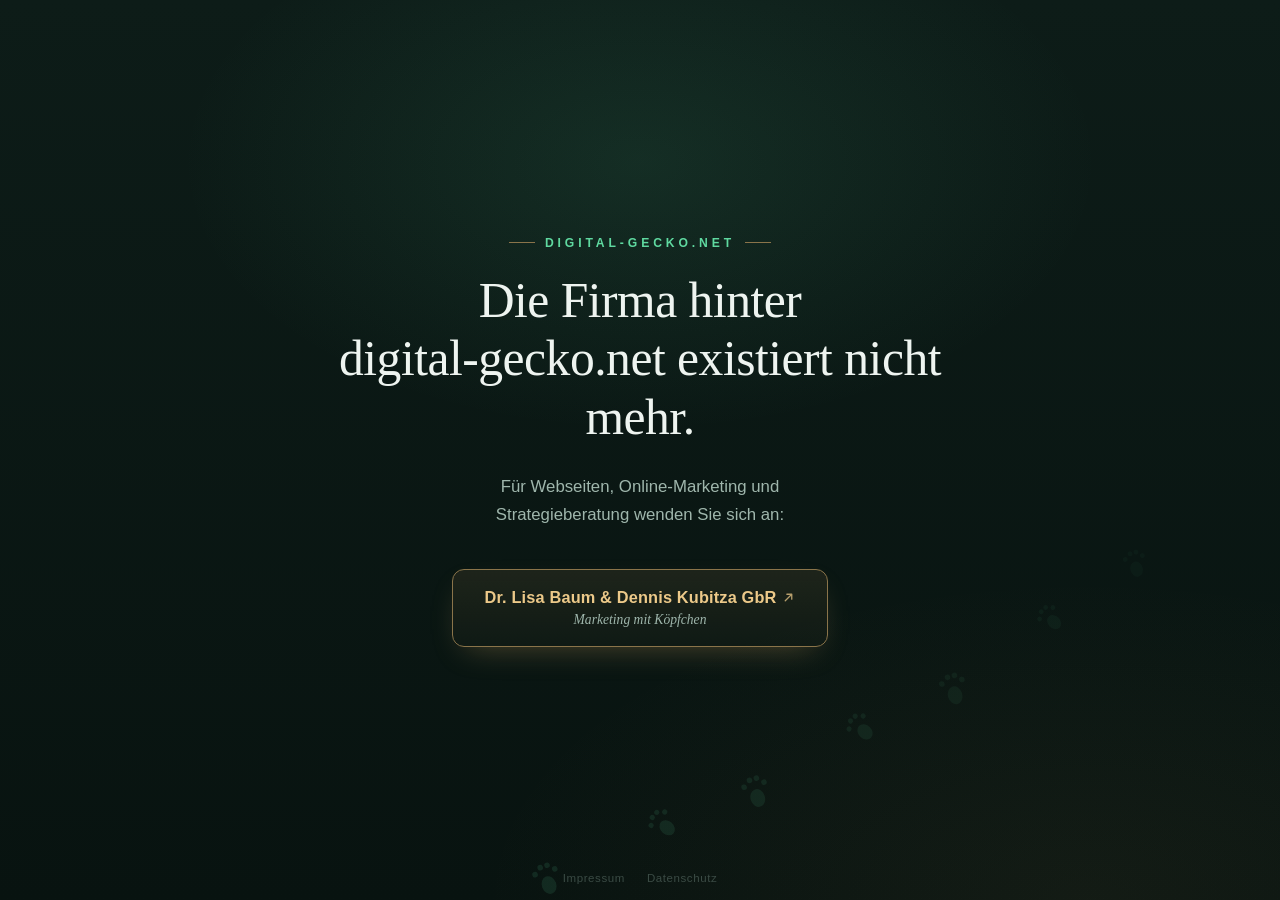
==== index.html @ 513d80bc "Add files via upload" ====
<!DOCTYPE html>
<html lang="de">
<head>
<meta charset="UTF-8">
<meta name="viewport" content="width=device-width, initial-scale=1">
<title>digital-gecko.net</title>
<meta name="description" content="digital-gecko.net existiert nicht mehr. Für Webseiten, Online-Marketing und Strategieberatung wenden Sie sich an Dr. Lisa Baum & Dennis Kubitza GbR.">
<link rel="icon" type="image/svg+xml" href="favicon.svg">
<link rel="stylesheet" href="css/style.css">
</head>
<body>

<main class="stage">
  <svg class="prints" viewBox="0 0 1200 800" preserveAspectRatio="xMidYMax slice" aria-hidden="true">
    <symbol id="print" viewBox="0 0 24 28">
      <ellipse cx="12" cy="19" rx="6" ry="7.5"/>
      <circle cx="4" cy="7" r="2.3"/>
      <circle cx="10" cy="3" r="2.3"/>
      <circle cx="16" cy="3" r="2.3"/>
      <circle cx="21" cy="8" r="2.3"/>
    </symbol>
    <use href="#print" width="26" height="30" fill="currentColor" opacity=".11" transform="translate(500,772) rotate(-20)"/>
    <use href="#print" width="24" height="28" fill="currentColor" opacity=".10" transform="translate(602,732) rotate(-48)"/>
    <use href="#print" width="26" height="30" fill="currentColor" opacity=".09" transform="translate(686,694) rotate(-18)"/>
    <use href="#print" width="24" height="28" fill="currentColor" opacity=".075" transform="translate(778,646) rotate(-46)"/>
    <use href="#print" width="26" height="30" fill="currentColor" opacity=".06" transform="translate(862,602) rotate(-16)"/>
    <use href="#print" width="22" height="26" fill="currentColor" opacity=".045" transform="translate(948,548) rotate(-44)"/>
    <use href="#print" width="22" height="26" fill="currentColor" opacity=".03" transform="translate(1026,492) rotate(-16)"/>
  </svg>

  <div class="card">
    <p class="kicker reveal reveal-1">digital&#8209;gecko.net</p>
    <h1 class="reveal reveal-2">Die Firma hinter digital&#8209;gecko.net existiert nicht mehr.</h1>
    <p class="lede reveal reveal-3">Für Webseiten, Online&#8209;Marketing und Strategieberatung wenden Sie sich an:</p>
    <a class="agency-link pop-in" href="https://baum-kubi.com" target="_blank" rel="noopener">
      <span class="agency-name">Dr. Lisa Baum &amp; Dennis Kubitza GbR
        <svg viewBox="0 0 16 16" width="13" height="13" aria-hidden="true"><path d="M4 12 L12 4 M6 4 H12 V10" fill="none" stroke="currentColor" stroke-width="1.6" stroke-linecap="round" stroke-linejoin="round"/></svg>
      </span>
      <span class="agency-tagline">Marketing mit Köpfchen</span>
    </a>
  </div>
</main>

<footer class="legal">
  <a href="impressum.html">Impressum</a>
  <a href="datenschutz.html">Datenschutz</a>
</footer>

</body>
</html>
---- css/style.css ----
/* digital-gecko.net — a quiet notice, dressed up a little.
   System fonts only: no external requests, no Google Fonts. */

:root{
  --bg-0:#081310;
  --bg-1:#0d1c18;
  --ink:#eef4f0;
  --muted:#9fb6ac;
  --muted-2:#6a8078;
  --line: rgba(178,214,198,.14);
  --accent:#5fd9a0;
  --accent-bright:#8ff0c2;
  --gold:#cda15e;
  --gold-bright:#ecc989;
  --gold-dim:#8a744a;

  --serif: Georgia, 'Iowan Old Style', 'Palatino Linotype', 'Times New Roman', serif;
  --sans: -apple-system, BlinkMacSystemFont, 'Segoe UI', Roboto, Helvetica, Arial, sans-serif;
}

*{ box-sizing:border-box; }

html{ color-scheme:dark; }

body{
  margin:0;
  min-height:100vh;
  font-family:var(--sans);
  color:var(--ink);
  background:
    radial-gradient(60% 50% at 50% 18%, rgba(95,217,160,.10), transparent 60%),
    radial-gradient(80% 60% at 85% 100%, rgba(205,161,94,.06), transparent 60%),
    linear-gradient(180deg, var(--bg-1), var(--bg-0));
  -webkit-font-smoothing:antialiased;
}

a{ color:inherit; }

/* ---------- Home / notice page ---------- */

.stage{
  position:relative;
  min-height:100vh;
  display:flex;
  align-items:center;
  justify-content:center;
  padding:96px 24px 120px;
  overflow:hidden;
  text-align:center;
}

.prints{
  position:absolute;
  inset:0;
  width:100%;
  height:100%;
  color:var(--accent);
  pointer-events:none;
}

.card{ position:relative; z-index:1; max-width:640px; }

.kicker{
  display:inline-flex;
  align-items:center;
  gap:10px;
  font-family:var(--sans);
  font-size:.76rem;
  font-weight:600;
  letter-spacing:.32em;
  text-transform:uppercase;
  color:var(--accent);
  margin:0 0 22px;
}
.kicker::before{ content:""; width:26px; height:1px; background:var(--gold-dim); display:inline-block; }
.kicker::after{ content:""; width:26px; height:1px; background:var(--gold-dim); display:inline-block; }

h1{
  font-family:var(--serif);
  font-weight:500;
  font-size:clamp(1.9rem, 5.4vw, 3.1rem);
  line-height:1.18;
  letter-spacing:-.01em;
  color:var(--ink);
  margin:0 0 26px;
}

.lede{
  font-size:1.05rem;
  line-height:1.65;
  color:var(--muted);
  max-width:38ch;
  margin:0 auto 40px;
}

.agency-link{
  display:inline-flex;
  flex-direction:column;
  align-items:center;
  gap:5px;
  padding:18px 32px;
  border:1px solid var(--gold-dim);
  border-radius:12px;
  background:linear-gradient(180deg, rgba(205,161,94,.10), rgba(205,161,94,.03));
  text-decoration:none;
  box-shadow:0 12px 32px -14px rgba(205,161,94,.4);
  transition:border-color .3s ease, background .3s ease, transform .3s cubic-bezier(.2,.9,.3,1.4), box-shadow .3s ease;
}
.agency-link:hover{
  border-color:var(--gold-bright);
  background:linear-gradient(180deg, rgba(205,161,94,.18), rgba(205,161,94,.06));
  transform:translateY(-3px) scale(1.025);
  box-shadow:0 18px 40px -14px rgba(205,161,94,.6), 0 0 0 1px rgba(236,201,137,.3);
}
.agency-link:active{ transform:translateY(-1px) scale(1.01); }
.agency-name{
  font-family:var(--sans);
  font-weight:600;
  font-size:1.02rem;
  letter-spacing:.01em;
  color:var(--gold-bright);
}
.agency-name{ display:inline-flex; align-items:center; gap:6px; }
.agency-name svg{ opacity:.75; flex-shrink:0; }
.agency-tagline{
  font-family:var(--serif);
  font-style:italic;
  font-size:.85rem;
  color:var(--muted);
}

/* ---------- Hidden-but-honest legal footer ---------- */

.legal{
  position:fixed;
  left:0;
  right:0;
  bottom:0;
  display:flex;
  justify-content:center;
  gap:22px;
  padding:16px 20px;
  z-index:2;
}
.legal a{
  font-size:.72rem;
  letter-spacing:.05em;
  color:var(--muted-2);
  text-decoration:none;
  opacity:.5;
  transition:opacity .2s ease, color .2s ease;
}
.legal a:hover{ opacity:1; color:var(--accent-bright); }

/* ---------- Legal pages (Impressum / Datenschutz) ---------- */

.doc{
  position:relative;
  z-index:1;
  max-width:640px;
  margin:0 auto;
  padding:96px 24px 140px;
}
.doc .back{
  display:inline-block;
  margin-bottom:40px;
  font-size:.82rem;
  color:var(--muted);
  text-decoration:none;
  opacity:.7;
}
.doc .back:hover{ opacity:1; color:var(--accent-bright); }
.doc h1{
  font-size:clamp(1.7rem, 4vw, 2.3rem);
  margin-bottom:8px;
}
.doc .updated{
  font-size:.8rem;
  color:var(--muted-2);
  margin-bottom:44px;
}
.doc h2{
  font-family:var(--sans);
  font-size:.98rem;
  color:var(--gold-bright);
  letter-spacing:.02em;
  margin:38px 0 12px;
}
.doc p{
  font-size:.95rem;
  line-height:1.7;
  color:var(--muted);
  margin:0 0 14px;
}
.doc address{ font-style:normal; }
.doc a.inline{ color:var(--accent-bright); text-decoration:underline; text-underline-offset:2px; }
.doc ul{ margin:0 0 14px; padding-left:1.2em; color:var(--muted); font-size:.95rem; line-height:1.7; }
.doc hr{ border:none; border-top:1px solid var(--line); margin:44px 0; }

@media (max-width:520px){
  .legal{ gap:16px; }
}

/* ---------- Entrance animation ---------- */

@keyframes rise{
  from{ opacity:0; transform:translateY(18px); filter:blur(6px); }
  to{ opacity:1; transform:translateY(0); filter:blur(0); }
}
.reveal{
  opacity:0;
  animation:rise 3.2s cubic-bezier(.16,1,.3,1) forwards;
}
.reveal-1{ animation-delay:.2s; }
.reveal-2{ animation-delay:1.7s; }
.reveal-3{ animation-delay:2.4s; animation-duration:1.6s; }

/* The CTA gets its own bouncier "pop" entrance, then a slow idle glow
   so it keeps reading as the one thing on the page you should click. */
@keyframes pop{
  0%{ opacity:0; transform:translateY(14px) scale(.88); filter:blur(5px); }
  65%{ opacity:1; transform:translateY(0) scale(1.035); filter:blur(0); }
  100%{ opacity:1; transform:translateY(0) scale(1); }
}
@keyframes glow{
  0%,100%{ box-shadow:0 12px 32px -14px rgba(205,161,94,.4); }
  50%{ box-shadow:0 12px 38px -10px rgba(205,161,94,.65), 0 0 20px 1px rgba(236,201,137,.18); }
}
.pop-in{
  opacity:0;
  animation:
    pop 2.2s cubic-bezier(.34,1.56,.64,1) 3s forwards,
    glow 8s ease-in-out 5.2s infinite;
}

@media (prefers-reduced-motion: reduce){
  .reveal{ animation:none; opacity:1; }
  .pop-in{ animation:none; opacity:1; }
}
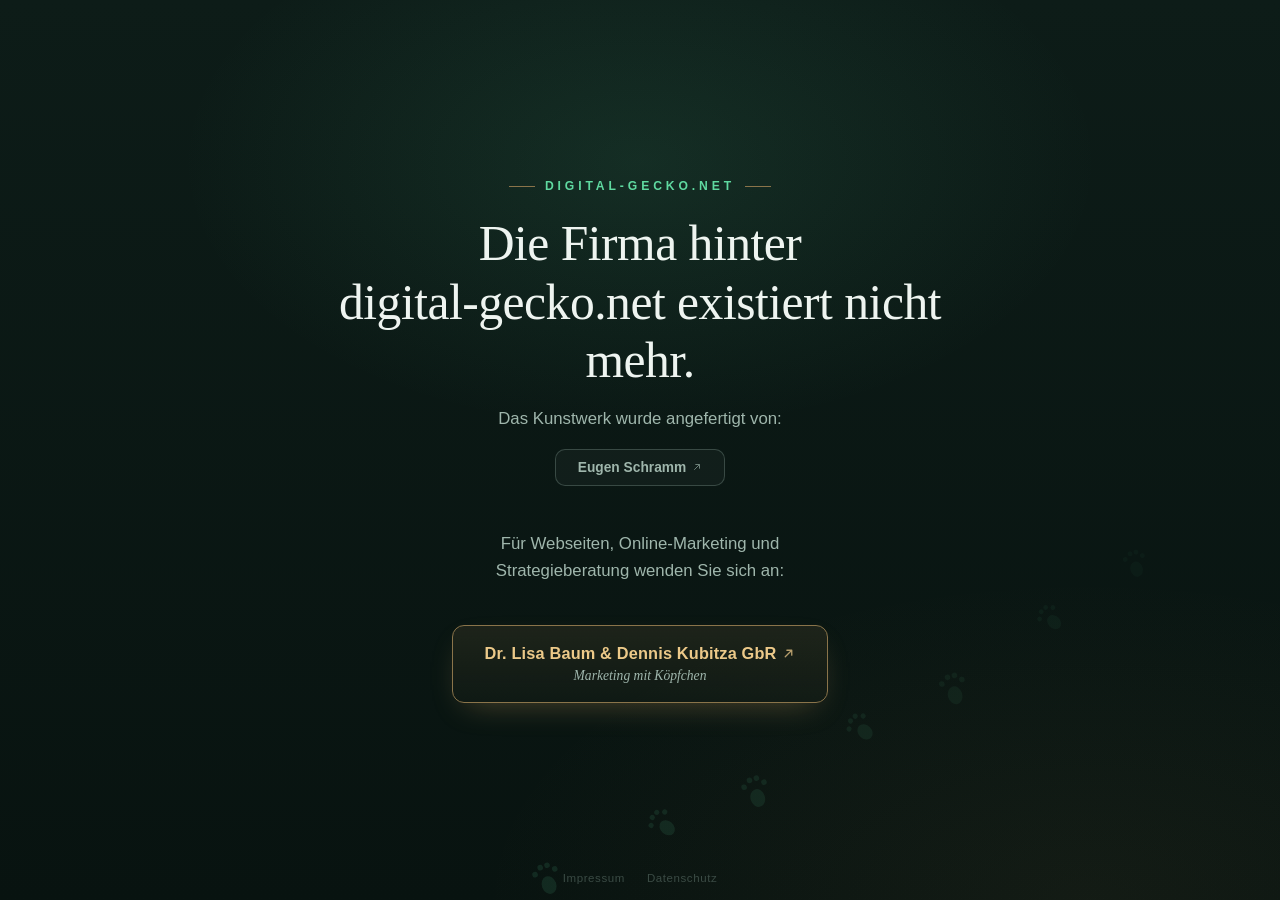
==== commit 81a751bb: "Add Eugen Schramm" ====
--- a/index.html
+++ b/index.html
@@ -31,6 +31,11 @@
   <div class="card">
     <p class="kicker reveal reveal-1">digital&#8209;gecko.net</p>
     <h1 class="reveal reveal-2">Die Firma hinter digital&#8209;gecko.net existiert nicht mehr.</h1>
+    <p class="credit reveal reveal-2b">Das Kunstwerk wurde angefertigt von:</p>
+    <a class="artist-link reveal reveal-2b" href="https://www.eugen-schramm.de/digital-gecko-bonn-2/" target="_blank" rel="noopener">
+      Eugen Schramm
+      <svg viewBox="0 0 16 16" width="10" height="10" aria-hidden="true"><path d="M4 12 L12 4 M6 4 H12 V10" fill="none" stroke="currentColor" stroke-width="1.6" stroke-linecap="round" stroke-linejoin="round"/></svg>
+    </a>
     <p class="lede reveal reveal-3">Für Webseiten, Online&#8209;Marketing und Strategieberatung wenden Sie sich an:</p>
     <a class="agency-link pop-in" href="https://baum-kubi.com" target="_blank" rel="noopener">
       <span class="agency-name">Dr. Lisa Baum &amp; Dennis Kubitza GbR
--- a/css/style.css
+++ b/css/style.css
@@ -82,8 +82,40 @@
   line-height:1.18;
   letter-spacing:-.01em;
   color:var(--ink);
-  margin:0 0 26px;
-}
+  margin:0 0 14px;
+}
+
+.credit{
+  font-size:1.05rem;
+  line-height:1.65;
+  color:var(--muted);
+  max-width:38ch;
+  margin:0 auto 16px;
+}
+
+.artist-link{
+  display:inline-flex;
+  align-items:center;
+  gap:6px;
+  padding:10px 22px;
+  border:1px solid rgba(159,182,172,.28);
+  border-radius:10px;
+  background:rgba(159,182,172,.05);
+  text-decoration:none;
+  font-family:var(--sans);
+  font-weight:600;
+  font-size:.86rem;
+  color:var(--muted);
+  margin-bottom:44px;
+  transition:border-color .25s ease, background .25s ease, color .25s ease, transform .25s ease;
+}
+.artist-link:hover{
+  border-color:var(--accent);
+  background:rgba(95,217,160,.08);
+  color:var(--accent-bright);
+  transform:translateY(-2px);
+}
+.artist-link svg{ opacity:.65; flex-shrink:0; }
 
 .lede{
   font-size:1.05rem;
@@ -213,6 +245,7 @@
 }
 .reveal-1{ animation-delay:.2s; }
 .reveal-2{ animation-delay:1.7s; }
+.reveal-2b{ animation-delay:2.1s; animation-duration:1.2s; }
 .reveal-3{ animation-delay:2.4s; animation-duration:1.6s; }
 
 /* The CTA gets its own bouncier "pop" entrance, then a slow idle glow
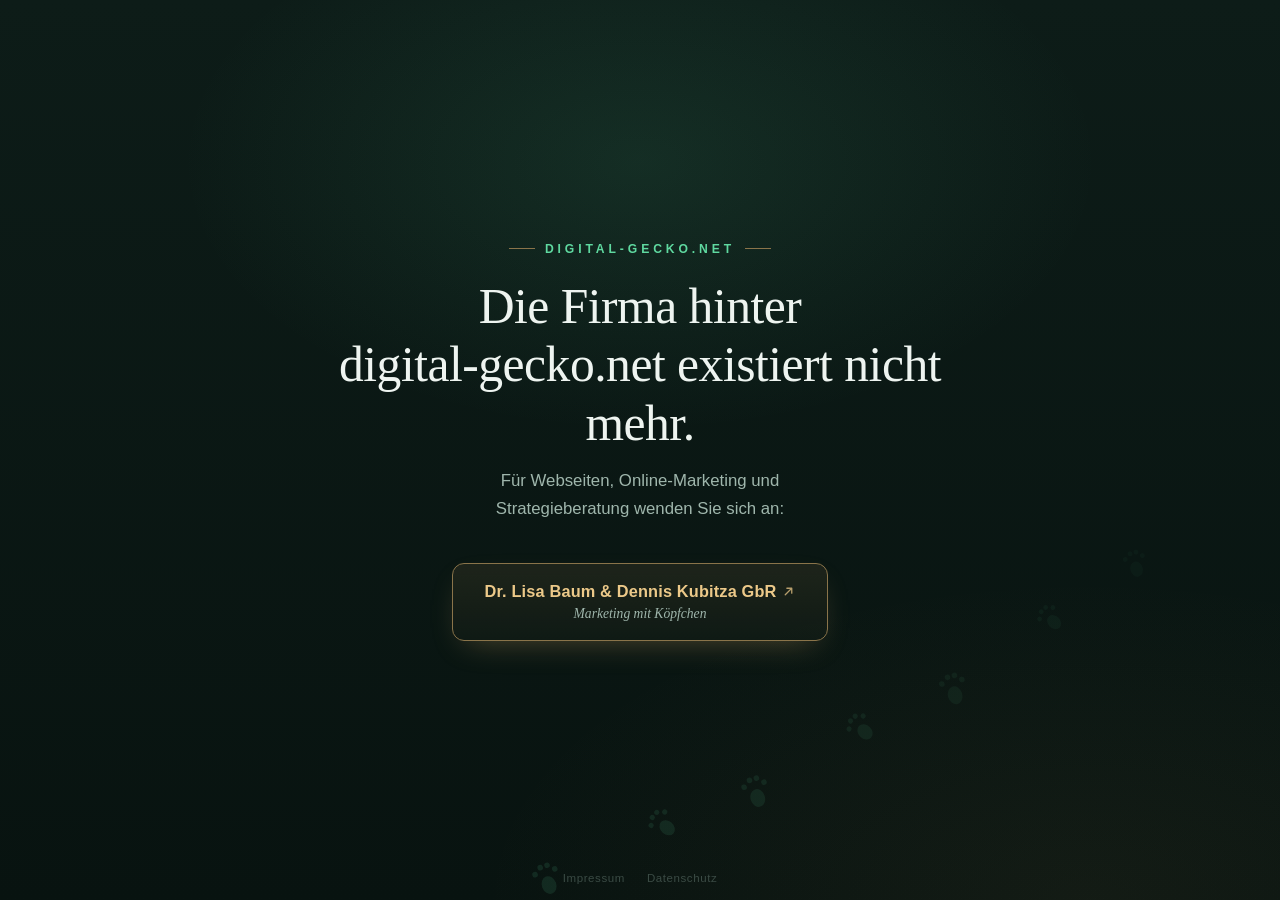
==== commit a37f475c: "Update index.html" ====
--- a/index.html
+++ b/index.html
@@ -31,11 +31,6 @@
   <div class="card">
     <p class="kicker reveal reveal-1">digital&#8209;gecko.net</p>
     <h1 class="reveal reveal-2">Die Firma hinter digital&#8209;gecko.net existiert nicht mehr.</h1>
-    <p class="credit reveal reveal-2b">Das Kunstwerk wurde angefertigt von:</p>
-    <a class="artist-link reveal reveal-2b" href="https://www.eugen-schramm.de/digital-gecko-bonn-2/" target="_blank" rel="noopener">
-      Eugen Schramm
-      <svg viewBox="0 0 16 16" width="10" height="10" aria-hidden="true"><path d="M4 12 L12 4 M6 4 H12 V10" fill="none" stroke="currentColor" stroke-width="1.6" stroke-linecap="round" stroke-linejoin="round"/></svg>
-    </a>
     <p class="lede reveal reveal-3">Für Webseiten, Online&#8209;Marketing und Strategieberatung wenden Sie sich an:</p>
     <a class="agency-link pop-in" href="https://baum-kubi.com" target="_blank" rel="noopener">
       <span class="agency-name">Dr. Lisa Baum &amp; Dennis Kubitza GbR
